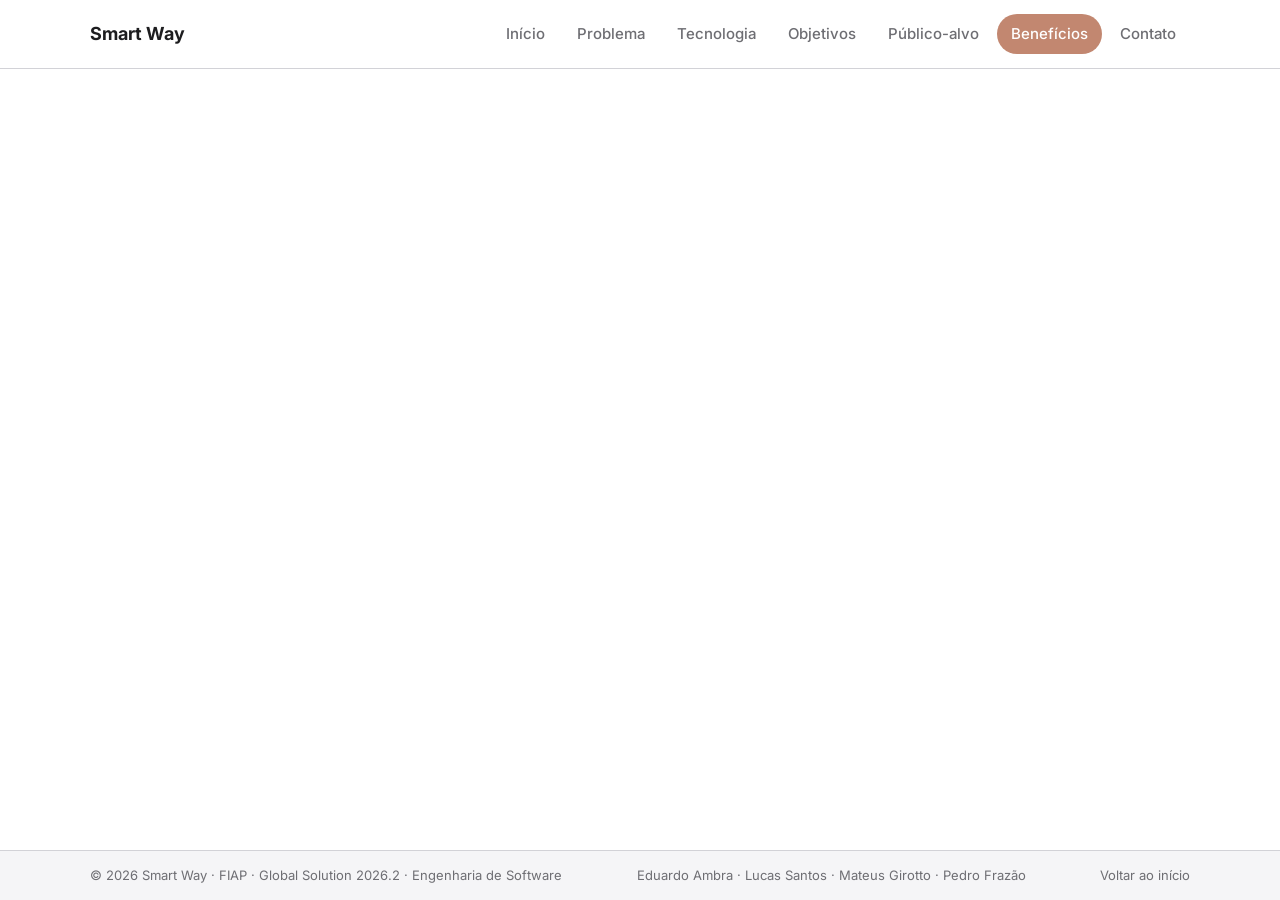
==== src/pages/beneficions.html @ 6899e1fb "feat: adiciona páginas das seções e menu de navegação" ====
<!DOCTYPE html>
<html lang="pt-BR">

<head>
    <meta charset="UTF-8">
    <meta name="viewport" content="width=device-width, initial-scale=1.0">
    <title>Benefícios | Smart Way</title>

    <!-- Google Fonts -->
    <link href="https://fonts.googleapis.com/css2?family=Inter:wght@400;500;600&family=Sora:wght@600;700&display=swap" rel="stylesheet">

    <link rel="stylesheet" href="../css/style.css">
</head>

<body>

    <!-- CABEÇALHO E MENU -->
    <header class="cabecalho">
        <div class="container">
            <a href="../../index.html" class="marca">Smart Way</a>

            <nav class="menu">
                <ul>
                    <li><a href="../../index.html" class="menu-link">Início</a></li>
                    <li><a href="problema.html" class="menu-link">Problema</a></li>
                    <li><a href="tecnologia.html" class="menu-link">Tecnologia</a></li>
                    <li><a href="objetivos.html" class="menu-link">Objetivos</a></li>
                    <li><a href="publico_alvo.html" class="menu-link">Público-alvo</a></li>
                    <li><a href="beneficions.html" class="menu-link menu-link-ativo">Benefícios</a></li>
                    <li><a href="contato.html" class="menu-link">Contato</a></li>
                </ul>
            </nav>
        </div>
    </header>

    <main>

    
    </main>

    <!-- RODAPÉ -->
    <footer class="rodape">
        <div class="container">
            <p>&copy; 2026 Smart Way · FIAP · Global Solution 2026.2 · Engenharia de Software</p>
            <p>Eduardo Ambra · Lucas Santos · Mateus Girotto · Pedro Frazão</p>
            <p><a href="../../index.html">Voltar ao início</a></p>
        </div>
    </footer>

</body>

</html>
---- src/css/style.css ----
/* ---------- 1. Variáveis ---------- */
:root {
    --cor-fundo: #ffffff;          
    --cor-fundo-2: #f5f5f7;       
    --cor-cartao: #f5f5f7;       
    --cor-borda: #d2d2d7;          
    --cor-texto: #1d1d1f;          
    --cor-texto-suave: #6e6e73;    
    --cor-titulo: #1d1d1f;        
    --cor-principal: #c28770;      
    --cor-texto-botao: #ffffff;    
    --cor-sucesso: #28cd41;        

    --fonte-titulo: -apple-system, BlinkMacSystemFont, "SF Pro Display", "Inter", sans-serif;
    --fonte-texto: -apple-system, BlinkMacSystemFont, "SF Pro Text", "Inter", sans-serif;
}

/* ---------- 2. Base ---------- */
* {
    margin: 0;
    padding: 0;
    box-sizing: border-box; /* padding e borda entram na largura da caixa */
}

/* A página ocupa exatamente a altura da janela.
   O body é uma coluna: cabeçalho, conteúdo (main) e rodapé. */
html,
body {
    height: 100%;
}

body {
    display: flex;
    flex-direction: column;
    background-color: var(--cor-fundo);
    color: var(--cor-texto);
    font-family: var(--fonte-texto);
    font-size: 16px;
    line-height: 1.6;
}

/* O main cresce e ocupa o espaço que sobra entre o cabeçalho e o rodapé.
   A barra de rolagem só aparece se o conteúdo for mais alto que a janela. */
main {
    flex-grow: 1;
    display: flex;
    flex-direction: column;
    overflow: auto;
}

h1,
h2 {
    color: var(--cor-titulo);
    font-family: var(--fonte-titulo);
    line-height: 1.2;
}

ul {
    list-style: none;
}

a {
    color: var(--cor-principal);
    text-decoration: none;
}

img {
    max-width: 100%;
}

.container {
    width: 90%;
    max-width: 1100px;
    margin: 0 auto;
}

.destaque {
    color: var(--cor-principal);
}


/* ---------- 3. Cabeçalho e menu ---------- */
.cabecalho {
    border-bottom: 1px solid var(--cor-borda);
}

.cabecalho .container {
    display: flex;
    flex-wrap: wrap;
    justify-content: space-between;
    align-items: center;
    padding: 14px 0;
}

.marca {
    display: flex;
    align-items: center;
    color: var(--cor-titulo);
    font-family: var(--fonte-titulo);
    font-size: 18px;
    font-weight: 700;
}

.marca img {
    width: 36px;
    height: 36px;
    margin-right: 10px;
}

.menu ul {
    display: flex;
    flex-wrap: wrap;
    align-items: center;
}

.menu li {
    margin-left: 4px;
}

.menu-link {
    display: block;
    padding: 8px 14px;
    border-radius: 20px;
    color: var(--cor-texto-suave);
    font-size: 15px;
    font-weight: 500;
    transition: 0.2s;
}

.menu-link:hover {
    background-color: var(--cor-fundo-2);
    color: var(--cor-titulo);
}

/* Link da página em que o usuário está */
.menu-link-ativo,
.menu-link-ativo:hover {
    background-color: var(--cor-principal);
    color: var(--cor-texto-botao);
}


/* ---------- 4. Tela ----------
   Bloco que ocupa todo o main e centraliza o conteúdo na vertical. */
.tela {
    flex-grow: 1;
    display: flex;
    flex-direction: column;
    justify-content: center;
    padding: 20px 0;
}

.tela-fundo-2 {
    background-color: var(--cor-fundo-2);
}


/* ---------- 5. Textos ---------- */
.estacao {
    display: flex;
    align-items: center;
    color: var(--cor-principal);
    font-size: 13px;
    font-weight: 600;
    letter-spacing: 1px;
    text-transform: uppercase;
}

/* Bolinha que lembra uma estação no mapa do metrô */
.estacao::before {
    content: "";
    width: 8px;
    height: 8px;
    margin-right: 8px;
    border: 3px solid var(--cor-principal);
    border-radius: 50%;
}

.etiqueta {
    display: inline-block;
    padding: 5px 14px;
    border: 1px solid var(--cor-borda);
    border-radius: 20px;
    color: var(--cor-texto-suave);
    font-size: 13px;
}

.titulo {
    margin: 10px 0;
    font-size: 36px;
}

.resumo {
    max-width: 640px;
    margin-bottom: 14px;
    color: var(--cor-texto-suave);
    font-size: 17px;
}

.subtitulo {
    margin: 10px 0;
    font-size: 18px;
}

.texto-apoio {
    margin-bottom: 14px;
    color: var(--cor-texto-suave);
    font-size: 15px;
}


/* ---------- 6. Botão ---------- */
.botao {
    display: inline-block;
    padding: 12px 24px;
    border: 1px solid var(--cor-principal);
    border-radius: 30px;
    background-color: var(--cor-principal);
    color: var(--cor-texto-botao);
    font-family: var(--fonte-texto);
    font-size: 16px;
    font-weight: 600;
    cursor: pointer;
    transition: 0.2s;
}

.botao:hover {
    background-color: var(--cor-titulo);
    border-color: var(--cor-titulo);
}


/* ---------- 7. Página inicial ---------- */
.inicio {
    display: flex;
    flex-wrap: wrap;
    align-items: center;
}

/* flex: cresce (1), encolhe (1) e tem 400px como largura de partida.
   Quando as duas colunas não cabem lado a lado, a imagem desce. */
.inicio-texto,
.inicio-imagem {
    flex: 1 1 400px;
    margin: 15px 0;
}

.inicio-texto {
    margin-right: 30px;
}

.inicio-texto h1 {
    margin: 20px 0;
    font-size: 48px;
}

.inicio-texto p {
    margin-bottom: 24px;
    color: var(--cor-texto-suave);
    font-size: 18px;
}

.inicio-imagem img {
    display: block;
    width: 100%;
    border-radius: 24px;
}

.inicio-imagem figcaption {
    margin-top: 8px;
    color: var(--cor-texto-suave);
    font-size: 13px;
    text-align: center;
}


/* ---------- 8. Página de contato (duas colunas) ---------- */
/* A margem negativa compensa a margem das colunas,
   para que elas fiquem alinhadas com o título da página. */
.colunas {
    display: flex;
    flex-wrap: wrap;
    margin: 0 -15px;
}

.coluna {
    flex: 1 1 400px;
    margin: 0 15px;
}


/* ---------- 9. Formulários ---------- */
.formulario label {
    display: block;
    margin-bottom: 4px;
    color: var(--cor-titulo);
    font-size: 15px;
    font-weight: 500;
}

.formulario input,
.formulario select,
.formulario textarea {
    display: block;
    width: 100%;
    margin-bottom: 14px;
    padding: 10px 14px;
    background-color: var(--cor-campo);
    border: 1px solid var(--cor-borda);
    border-radius: 12px;
    color: var(--cor-texto);
    font-family: var(--fonte-texto);
    font-size: 16px;
}

.formulario input:focus,
.formulario select:focus,
.formulario textarea:focus {
    outline: none;
    border-color: var(--cor-principal);
}

/* Caixa de autorização: checkbox e texto lado a lado */
.aceite {
    display: flex;
    align-items: flex-start;
    margin-bottom: 14px;
}

/* O checkbox não segue o estilo dos outros campos */
.formulario input[type="checkbox"] {
    flex-shrink: 0;
    width: 18px;
    height: 18px;
    margin: 3px 10px 0 0;
    padding: 0;
}

.aceite label {
    margin-bottom: 0;
    color: var(--cor-texto-suave);
    font-weight: 400;
}

/* Mensagem que aparece depois de enviar um formulário.
   O formulário leva para o id da mensagem (ex.: "#enviado"),
   e a pseudo-classe :target mostra o elemento que tem esse id. */
.aviso {
    display: none;
    margin-top: 10px;
    color: var(--cor-sucesso);
    font-size: 15px;
}

.aviso:target {
    display: block;
}


/* ---------- 10. Rodapé ---------- */
.rodape {
    background-color: var(--cor-fundo-2);
    border-top: 1px solid var(--cor-borda);
    color: var(--cor-texto-suave);
    font-size: 13px;
}

.rodape .container {
    display: flex;
    flex-wrap: wrap;
    justify-content: space-between;
    align-items: center;
    padding: 12px 0;
}

.rodape p {
    margin: 2px 0;
}

.rodape a {
    color: var(--cor-texto-suave);
    transition: 0.2s;
}

.rodape a:hover {
    color: var(--cor-principal);
    text-decoration: underline;
}
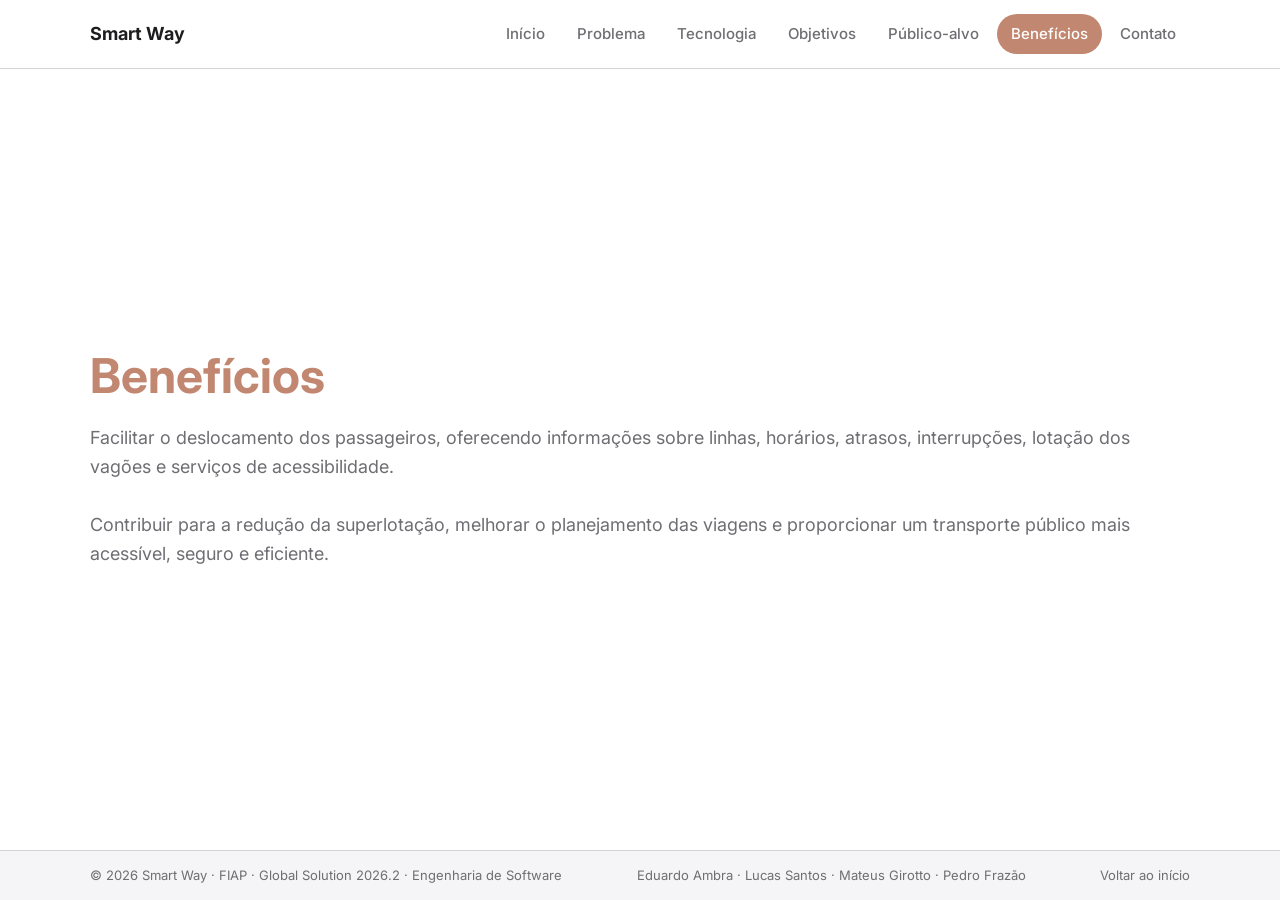
==== commit cecd2eb2: "feat: Adiciona textos nas paginas de beneficios, objetivos, problemas, publico e tecnologias" ====
--- a/src/pages/beneficions.html
+++ b/src/pages/beneficions.html
@@ -34,7 +34,21 @@
     </header>
 
     <main>
+    <div class="tela tela-inicial">
+            <div class="container inicio">
+                <div class="inicio-texto">
+                    <h1><span class="destaque">Benefícios</span></h1>
+                    <p>
+                        Facilitar o deslocamento dos passageiros, oferecendo informações sobre linhas, horários, atrasos, interrupções, lotação dos vagões e serviços de acessibilidade.
+                        <br>
+                        <br>
+                        Contribuir para a redução da superlotação, melhorar o planejamento das viagens e proporcionar um transporte público mais acessível, seguro e eficiente.
 
+                    </p>
+                    </div>
+                </div>
+            </div>
+        </div>
     
     </main>
 
--- a/src/css/style.css
+++ b/src/css/style.css
@@ -385,4 +385,5 @@
 .rodape a:hover {
     color: var(--cor-principal);
     text-decoration: underline;
-}+}
+
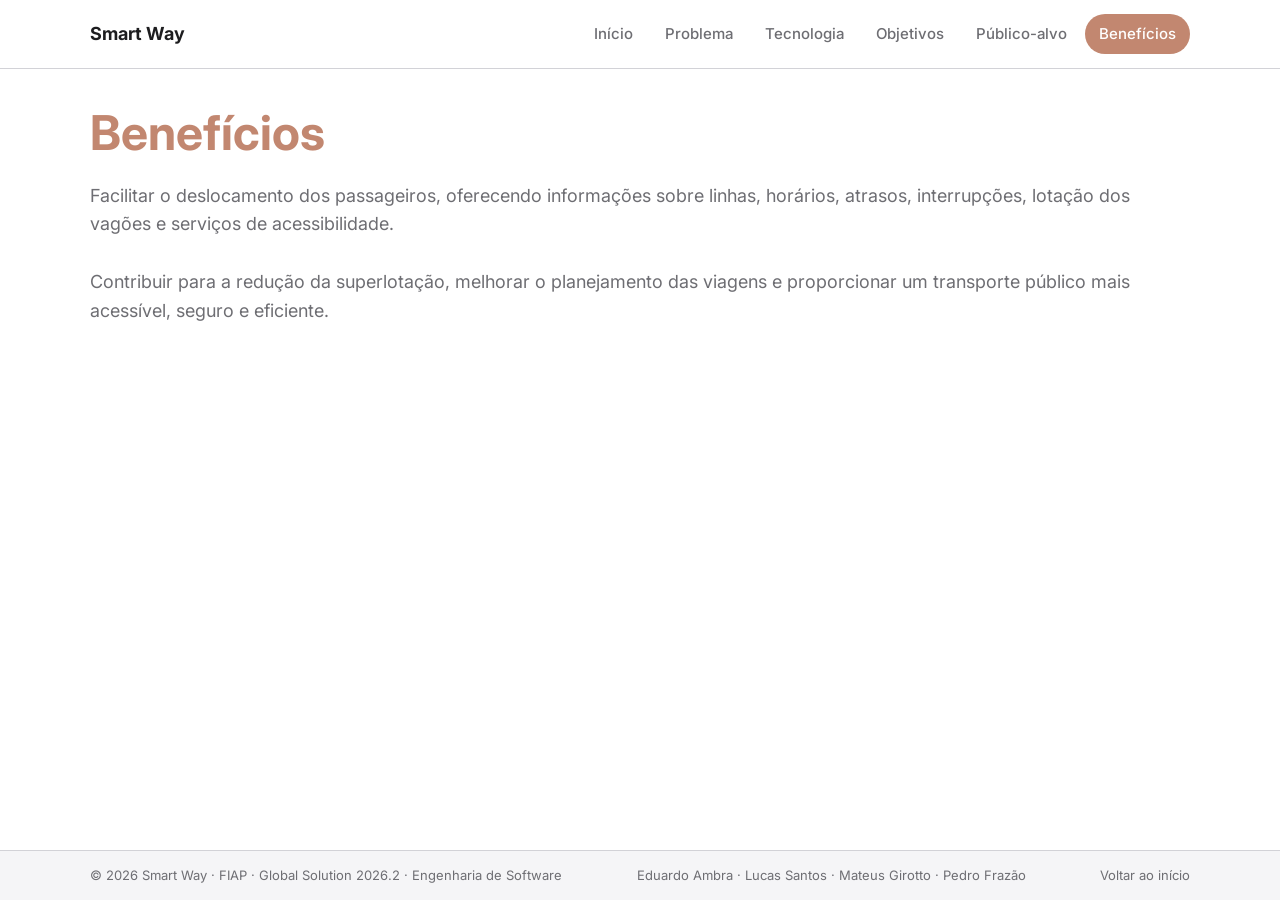
==== commit 6586445a: "feat: remove página de contato e adiciona conteúdo nas paginas de beneficios, objetivos, problemas, " ====
--- a/src/pages/beneficions.html
+++ b/src/pages/beneficions.html
@@ -27,7 +27,6 @@
                     <li><a href="objetivos.html" class="menu-link">Objetivos</a></li>
                     <li><a href="publico_alvo.html" class="menu-link">Público-alvo</a></li>
                     <li><a href="beneficions.html" class="menu-link menu-link-ativo">Benefícios</a></li>
-                    <li><a href="contato.html" class="menu-link">Contato</a></li>
                 </ul>
             </nav>
         </div>
@@ -36,19 +35,17 @@
     <main>
     <div class="tela tela-inicial">
             <div class="container inicio">
-                <div class="inicio-texto">
-                    <h1><span class="destaque">Benefícios</span></h1>
-                    <p>
-                        Facilitar o deslocamento dos passageiros, oferecendo informações sobre linhas, horários, atrasos, interrupções, lotação dos vagões e serviços de acessibilidade.
-                        <br>
-                        <br>
-                        Contribuir para a redução da superlotação, melhorar o planejamento das viagens e proporcionar um transporte público mais acessível, seguro e eficiente.
-
-                    </p>
-                    </div>
-                </div>
+            <div class="inicio-texto">
+                <h1><span class="destaque">Benefícios</span></h1>
+                <p>
+                    Facilitar o deslocamento dos passageiros, oferecendo informações sobre linhas, horários, atrasos, interrupções, lotação dos vagões e serviços de acessibilidade.
+                    <br>
+                    <br>
+                    Contribuir para a redução da superlotação, melhorar o planejamento das viagens e proporcionar um transporte público mais acessível, seguro e eficiente.
+                </p>
             </div>
-        </div>
+            </div>
+    </div>
     
     </main>
 
--- a/src/css/style.css
+++ b/src/css/style.css
@@ -15,15 +15,14 @@
     --fonte-texto: -apple-system, BlinkMacSystemFont, "SF Pro Text", "Inter", sans-serif;
 }
 
-/* ---------- 2. Base ---------- */
+/* Base */
 * {
     margin: 0;
     padding: 0;
     box-sizing: border-box; /* padding e borda entram na largura da caixa */
 }
 
-/* A página ocupa exatamente a altura da janela.
-   O body é uma coluna: cabeçalho, conteúdo (main) e rodapé. */
+
 html,
 body {
     height: 100%;
@@ -39,8 +38,7 @@
     line-height: 1.6;
 }
 
-/* O main cresce e ocupa o espaço que sobra entre o cabeçalho e o rodapé.
-   A barra de rolagem só aparece se o conteúdo for mais alto que a janela. */
+
 main {
     flex-grow: 1;
     display: flex;
@@ -79,7 +77,7 @@
 }
 
 
-/* ---------- 3. Cabeçalho e menu ---------- */
+/* Cabeçalho e menu */
 .cabecalho {
     border-bottom: 1px solid var(--cor-borda);
 }
@@ -140,7 +138,7 @@
 }
 
 
-/* ---------- 4. Tela ----------
+/* Tela */
    Bloco que ocupa todo o main e centraliza o conteúdo na vertical. */
 .tela {
     flex-grow: 1;
@@ -155,7 +153,7 @@
 }
 
 
-/* ---------- 5. Textos ---------- */
+/*  Textos */
 .estacao {
     display: flex;
     align-items: center;
@@ -166,79 +164,14 @@
     text-transform: uppercase;
 }
 
-/* Bolinha que lembra uma estação no mapa do metrô */
-.estacao::before {
-    content: "";
-    width: 8px;
-    height: 8px;
-    margin-right: 8px;
-    border: 3px solid var(--cor-principal);
-    border-radius: 50%;
-}
-
-.etiqueta {
-    display: inline-block;
-    padding: 5px 14px;
-    border: 1px solid var(--cor-borda);
-    border-radius: 20px;
-    color: var(--cor-texto-suave);
-    font-size: 13px;
-}
-
-.titulo {
-    margin: 10px 0;
-    font-size: 36px;
-}
-
-.resumo {
-    max-width: 640px;
-    margin-bottom: 14px;
-    color: var(--cor-texto-suave);
-    font-size: 17px;
-}
-
-.subtitulo {
-    margin: 10px 0;
-    font-size: 18px;
-}
-
-.texto-apoio {
-    margin-bottom: 14px;
-    color: var(--cor-texto-suave);
-    font-size: 15px;
-}
-
-
-/* ---------- 6. Botão ---------- */
-.botao {
-    display: inline-block;
-    padding: 12px 24px;
-    border: 1px solid var(--cor-principal);
-    border-radius: 30px;
-    background-color: var(--cor-principal);
-    color: var(--cor-texto-botao);
-    font-family: var(--fonte-texto);
-    font-size: 16px;
-    font-weight: 600;
-    cursor: pointer;
-    transition: 0.2s;
-}
-
-.botao:hover {
-    background-color: var(--cor-titulo);
-    border-color: var(--cor-titulo);
-}
-
-
-/* ---------- 7. Página inicial ---------- */
+
+/* Página inicial */
 .inicio {
     display: flex;
     flex-wrap: wrap;
     align-items: center;
 }
 
-/* flex: cresce (1), encolhe (1) e tem 400px como largura de partida.
-   Quando as duas colunas não cabem lado a lado, a imagem desce. */
 .inicio-texto,
 .inicio-imagem {
     flex: 1 1 400px;
@@ -274,90 +207,7 @@
 }
 
 
-/* ---------- 8. Página de contato (duas colunas) ---------- */
-/* A margem negativa compensa a margem das colunas,
-   para que elas fiquem alinhadas com o título da página. */
-.colunas {
-    display: flex;
-    flex-wrap: wrap;
-    margin: 0 -15px;
-}
-
-.coluna {
-    flex: 1 1 400px;
-    margin: 0 15px;
-}
-
-
-/* ---------- 9. Formulários ---------- */
-.formulario label {
-    display: block;
-    margin-bottom: 4px;
-    color: var(--cor-titulo);
-    font-size: 15px;
-    font-weight: 500;
-}
-
-.formulario input,
-.formulario select,
-.formulario textarea {
-    display: block;
-    width: 100%;
-    margin-bottom: 14px;
-    padding: 10px 14px;
-    background-color: var(--cor-campo);
-    border: 1px solid var(--cor-borda);
-    border-radius: 12px;
-    color: var(--cor-texto);
-    font-family: var(--fonte-texto);
-    font-size: 16px;
-}
-
-.formulario input:focus,
-.formulario select:focus,
-.formulario textarea:focus {
-    outline: none;
-    border-color: var(--cor-principal);
-}
-
-/* Caixa de autorização: checkbox e texto lado a lado */
-.aceite {
-    display: flex;
-    align-items: flex-start;
-    margin-bottom: 14px;
-}
-
-/* O checkbox não segue o estilo dos outros campos */
-.formulario input[type="checkbox"] {
-    flex-shrink: 0;
-    width: 18px;
-    height: 18px;
-    margin: 3px 10px 0 0;
-    padding: 0;
-}
-
-.aceite label {
-    margin-bottom: 0;
-    color: var(--cor-texto-suave);
-    font-weight: 400;
-}
-
-/* Mensagem que aparece depois de enviar um formulário.
-   O formulário leva para o id da mensagem (ex.: "#enviado"),
-   e a pseudo-classe :target mostra o elemento que tem esse id. */
-.aviso {
-    display: none;
-    margin-top: 10px;
-    color: var(--cor-sucesso);
-    font-size: 15px;
-}
-
-.aviso:target {
-    display: block;
-}
-
-
-/* ---------- 10. Rodapé ---------- */
+/*  Rodapé */
 .rodape {
     background-color: var(--cor-fundo-2);
     border-top: 1px solid var(--cor-borda);
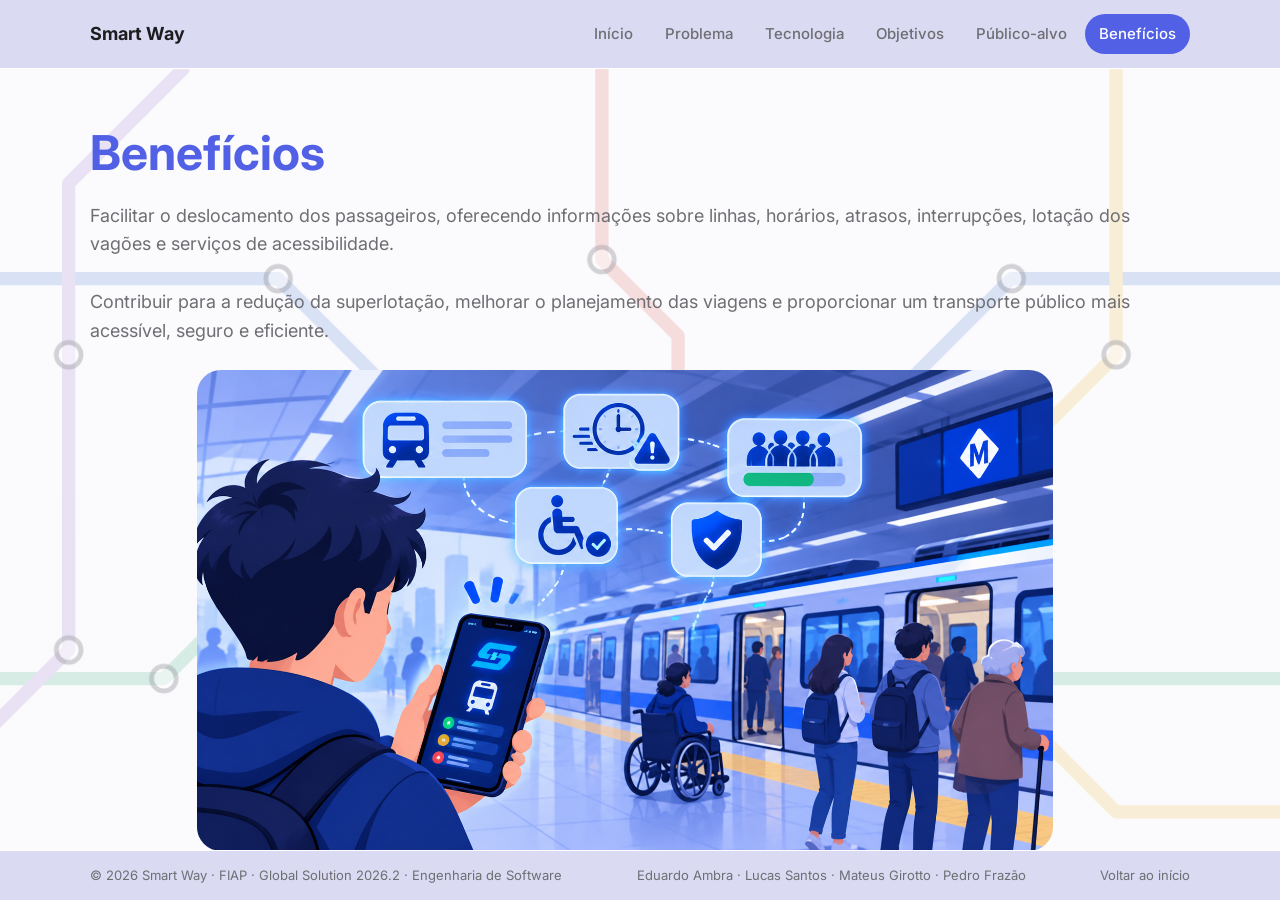
==== commit 8e19e505: "Feat: Adicionar imagens à tela inicial e às páginas de Benefícios, Objetivos, Público-alvo e Tecnolo" ====
--- a/src/pages/beneficions.html
+++ b/src/pages/beneficions.html
@@ -35,15 +35,16 @@
     <main>
     <div class="tela tela-inicial">
             <div class="container inicio">
-            <div class="inicio-texto">
-                <h1><span class="destaque">Benefícios</span></h1>
-                <p>
-                    Facilitar o deslocamento dos passageiros, oferecendo informações sobre linhas, horários, atrasos, interrupções, lotação dos vagões e serviços de acessibilidade.
-                    <br>
-                    <br>
-                    Contribuir para a redução da superlotação, melhorar o planejamento das viagens e proporcionar um transporte público mais acessível, seguro e eficiente.
-                </p>
-            </div>
+                <div class="inicio-texto">
+                    <h1><span class="destaque">Benefícios</span></h1>
+                    <p>
+                        Facilitar o deslocamento dos passageiros, oferecendo informações sobre linhas, horários, atrasos, interrupções, lotação dos vagões e serviços de acessibilidade.
+                        <br>
+                        <br>
+                        Contribuir para a redução da superlotação, melhorar o planejamento das viagens e proporcionar um transporte público mais acessível, seguro e eficiente.
+                    </p>
+                    <img class="imagem_beneficios" src="../assets/Beneficios.jpg" alt="Beneficios">
+                </div>
             </div>
     </div>
     
--- a/src/css/style.css
+++ b/src/css/style.css
@@ -1,13 +1,13 @@
 /* ---------- 1. Variáveis ---------- */
 :root {
-    --cor-fundo: #ffffff;          
-    --cor-fundo-2: #f5f5f7;       
-    --cor-cartao: #f5f5f7;       
-    --cor-borda: #d2d2d7;          
+    --cor-fundo: #dadaf3;          
+    --cor-fundo-2: #dadaf3;       
+    --cor-cartao: #ffffff;       
+    --cor-borda: #ffffff;          
     --cor-texto: #1d1d1f;          
     --cor-texto-suave: #6e6e73;    
     --cor-titulo: #1d1d1f;        
-    --cor-principal: #c28770;      
+    --cor-principal: #5160e4;      
     --cor-texto-botao: #ffffff;    
     --cor-sucesso: #28cd41;        
 
@@ -15,11 +15,10 @@
     --fonte-texto: -apple-system, BlinkMacSystemFont, "SF Pro Text", "Inter", sans-serif;
 }
 
-/* Base */
 * {
     margin: 0;
     padding: 0;
-    box-sizing: border-box; /* padding e borda entram na largura da caixa */
+    box-sizing: border-box;
 }
 
 
@@ -77,7 +76,6 @@
 }
 
 
-/* Cabeçalho e menu */
 .cabecalho {
     border-bottom: 1px solid var(--cor-borda);
 }
@@ -130,7 +128,7 @@
     color: var(--cor-titulo);
 }
 
-/* Link da página em que o usuário está */
+
 .menu-link-ativo,
 .menu-link-ativo:hover {
     background-color: var(--cor-principal);
@@ -138,8 +136,6 @@
 }
 
 
-/* Tela */
-   Bloco que ocupa todo o main e centraliza o conteúdo na vertical. */
 .tela {
     flex-grow: 1;
     display: flex;
@@ -153,7 +149,6 @@
 }
 
 
-/*  Textos */
 .estacao {
     display: flex;
     align-items: center;
@@ -165,7 +160,6 @@
 }
 
 
-/* Página inicial */
 .inicio {
     display: flex;
     flex-wrap: wrap;
@@ -207,7 +201,6 @@
 }
 
 
-/*  Rodapé */
 .rodape {
     background-color: var(--cor-fundo-2);
     border-top: 1px solid var(--cor-borda);
@@ -237,3 +230,50 @@
     text-decoration: underline;
 }
 
+
+.tela-inicial {
+    background-image: linear-gradient(rgba(255, 255, 255, 0.521), rgba(255, 255, 255, 0.527)), url("../assets/inicio.jpg");
+    background-size: cover;
+    background-position: center;
+}
+
+.imagem_problema {
+    display: flex;
+    width: 80%;
+    border-radius: 24px;
+    margin: 0 auto;
+    margin-bottom: 40px;
+}
+
+.imagem_beneficios {
+    display: flex;
+    width: 80%;
+    border-radius: 24px;
+    margin: 0 auto;
+    margin-bottom: 40px;
+}
+
+.imagem_objetivos {
+    display: flex;
+    width: 80%;
+    border-radius: 24px;
+    margin: 0 auto;
+    margin-bottom: 40px;
+}
+
+.imagem_publico_alvo{
+    display: flex;
+    width: 80%;
+    border-radius: 24px;
+    margin: 0 auto;
+    margin-bottom: 40px;
+}
+
+.imagem_tecnologia {
+    display: flex;
+    width: 80%;
+    border-radius: 24px;
+    margin: 0 auto;
+    margin-bottom: 40px;
+}
+
